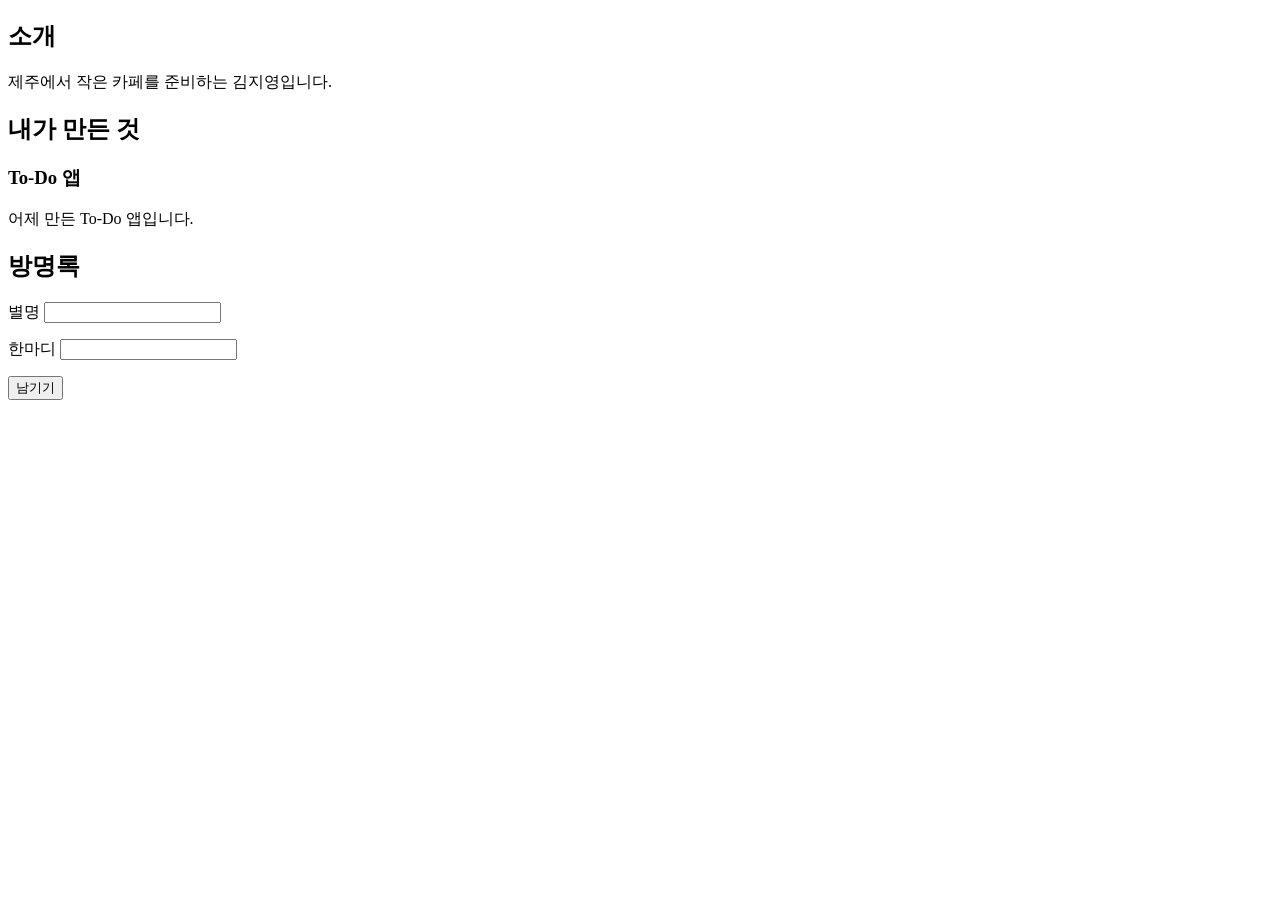
==== index.html @ d36039b3 "index.html에 소개·To-Do 카드·방명록 입력 칸과 빈 목록 HTML 만들기 Co-Authored-By: Claude Haiku 5.5 <noreply@anthropic." ====
<!DOCTYPE html>
<html lang="ko">
<head>
  <meta charset="UTF-8">
  <meta name="viewport" content="width=device-width, initial-scale=1.0">
  <title>나의 페이지</title>
</head>
<body>
  <header>
    <h2>소개</h2>
    <p>제주에서 작은 카페를 준비하는 김지영입니다.</p>
  </header>

  <main>
    <section>
      <h2>내가 만든 것</h2>
      <article>
        <h3>To-Do 앱</h3>
        <p>어제 만든 To-Do 앱입니다.</p>
      </article>
    </section>

    <section>
      <h2>방명록</h2>
      <form>
        <p>
          <label for="nickname">별명</label>
          <input type="text" id="nickname" name="nickname">
        </p>
        <p>
          <label for="message">한마디</label>
          <input type="text" id="message" name="message">
        </p>
        <button type="button">남기기</button>
      </form>
      <ul id="guestbook-list"></ul>
    </section>
  </main>
</body>
</html>
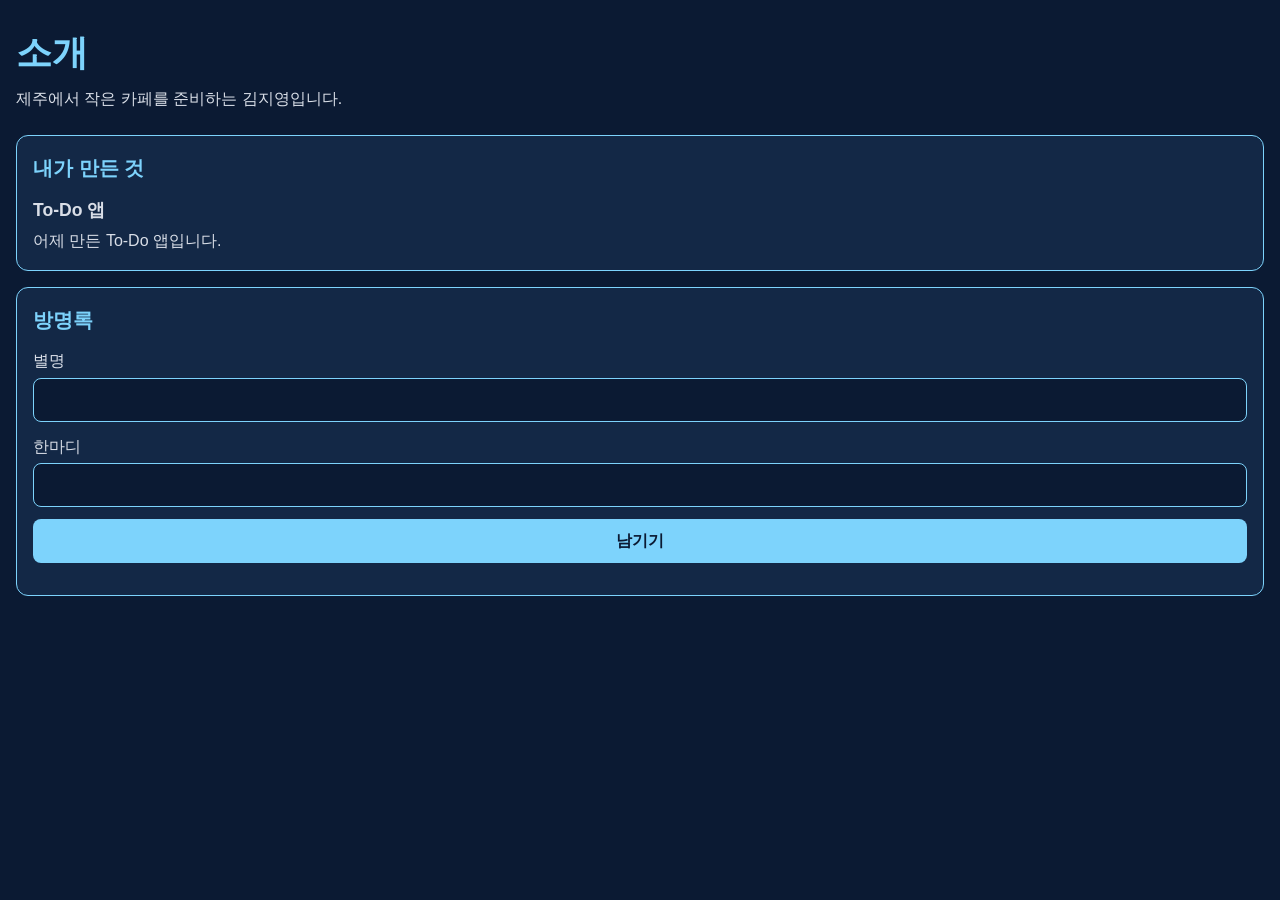
==== commit e7f99d5e: "style.css를 만들어 어두운 컨셉, 카드 두 개, 휴대폰 폭 입력 칸 꾸미기 Co-Authored-By: Claude Haiku 5.5 <noreply@anthropic.co" ====
--- a/index.html
+++ b/index.html
@@ -4,6 +4,7 @@
   <meta charset="UTF-8">
   <meta name="viewport" content="width=device-width, initial-scale=1.0">
   <title>나의 페이지</title>
+  <link rel="stylesheet" href="style.css">
 </head>
 <body>
   <header>
--- a/style.css
+++ b/style.css
@@ -0,0 +1,94 @@
+:root {
+  --bg: #0b1a33;
+  --card: #132846;
+  --text: #d9dee7;
+  --accent: #7dd3fc;
+  --radius: 12px;
+}
+
+* {
+  box-sizing: border-box;
+}
+
+body {
+  margin: 0;
+  padding: 16px;
+  background-color: var(--bg);
+  color: var(--text);
+  font-family: "Malgun Gothic", "Apple SD Gothic Neo", sans-serif;
+  line-height: 1.6;
+  max-width: 100%;
+  overflow-wrap: break-word;
+}
+
+header h2 {
+  margin: 8px 0 4px;
+  font-size: 2.25rem;
+  color: var(--accent);
+}
+
+header p {
+  margin: 0 0 24px;
+}
+
+main section {
+  background-color: var(--card);
+  border: 1px solid var(--accent);
+  border-radius: var(--radius);
+  padding: 16px;
+  margin-bottom: 16px;
+}
+
+main section h2 {
+  margin: 0 0 12px;
+  font-size: 1.25rem;
+  color: var(--accent);
+}
+
+article h3 {
+  margin: 0 0 4px;
+  font-size: 1.1rem;
+}
+
+article p {
+  margin: 0;
+}
+
+form p {
+  margin: 0 0 12px;
+}
+
+label {
+  display: block;
+  margin-bottom: 4px;
+}
+
+input {
+  display: block;
+  width: 100%;
+  min-height: 44px;
+  padding: 8px 12px;
+  font-size: 16px;
+  color: var(--text);
+  background-color: var(--bg);
+  border: 1px solid var(--accent);
+  border-radius: 8px;
+}
+
+button {
+  display: block;
+  width: 100%;
+  min-height: 44px;
+  font-size: 16px;
+  font-weight: bold;
+  color: var(--bg);
+  background-color: var(--accent);
+  border: none;
+  border-radius: 8px;
+  cursor: pointer;
+}
+
+#guestbook-list {
+  padding-left: 0;
+  list-style: none;
+}
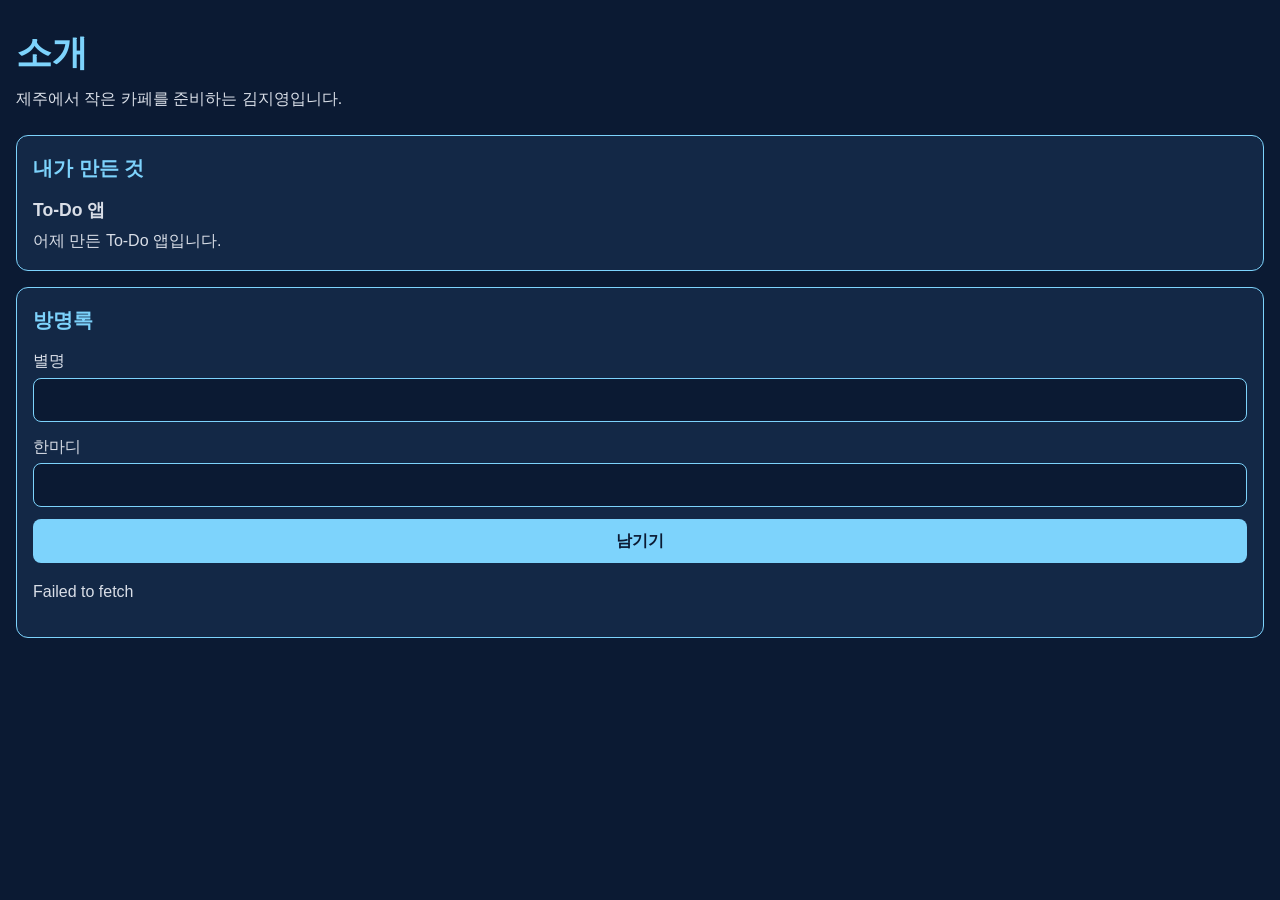
==== commit 19cb64ce: "방명록 남기기와 최신순 목록을 Supabase guestbook 표에 연결하기 Co-Authored-By: Claude Haiku 5.5 <noreply@anthropic.com>" ====
--- a/index.html
+++ b/index.html
@@ -15,10 +15,12 @@
   <main>
     <section>
       <h2>내가 만든 것</h2>
-      <article>
-        <h3>To-Do 앱</h3>
-        <p>어제 만든 To-Do 앱입니다.</p>
-      </article>
+      <a href="https://todo-real1024.vercel.app">
+        <article>
+          <h3>To-Do 앱</h3>
+          <p>어제 만든 To-Do 앱입니다.</p>
+        </article>
+      </a>
     </section>
 
     <section>
@@ -37,5 +39,6 @@
       <ul id="guestbook-list"></ul>
     </section>
   </main>
+  <script src="script.js"></script>
 </body>
 </html>
--- a/style.css
+++ b/style.css
@@ -43,6 +43,12 @@
   margin: 0 0 12px;
   font-size: 1.25rem;
   color: var(--accent);
+}
+
+main a {
+  display: block;
+  color: inherit;
+  text-decoration: none;
 }
 
 article h3 {
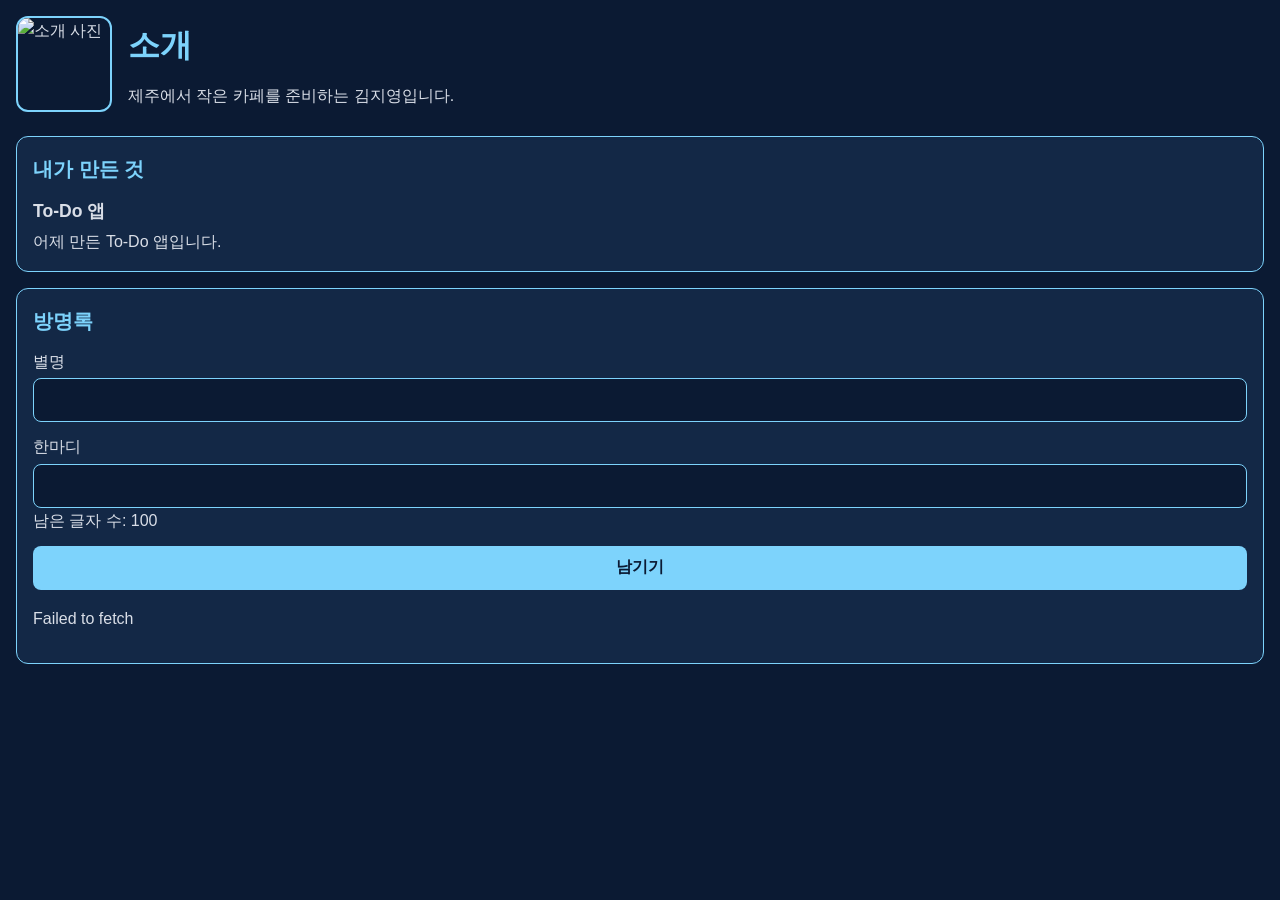
==== commit 99138fa6: "소개 옆에 사진을 넣고 휴대폰 폭에서 나란히 보이게 하기 Co-Authored-By: Claude Haiku 5.5 <noreply@anthropic.com> Claude-Sess" ====
--- a/index.html
+++ b/index.html
@@ -8,6 +8,7 @@
 </head>
 <body>
   <header>
+    <img src="https://vurhwxovinlzsquzydvk.supabase.co/storage/v1/object/public/photos/photo1.jpg" alt="소개 사진">
     <h2>소개</h2>
     <p>제주에서 작은 카페를 준비하는 김지영입니다.</p>
   </header>
--- a/style.css
+++ b/style.css
@@ -21,14 +21,37 @@
   overflow-wrap: break-word;
 }
 
+/* 사진을 왼쪽에 두고, 제목과 소개 글을 오른쪽에 나란히 놓는다 */
+header {
+  display: grid;
+  grid-template-columns: 96px 1fr;
+  column-gap: 16px;
+  align-items: center;
+  margin-bottom: 24px;
+}
+
+header img {
+  grid-column: 1;
+  grid-row: 1 / span 2;
+  width: 96px;
+  height: 96px;
+  object-fit: cover;
+  border: 2px solid var(--accent);
+  border-radius: var(--radius);
+}
+
 header h2 {
-  margin: 8px 0 4px;
-  font-size: 2.25rem;
+  grid-column: 2;
+  grid-row: 1;
+  margin: 0;
+  font-size: 2rem;
   color: var(--accent);
 }
 
 header p {
-  margin: 0 0 24px;
+  grid-column: 2;
+  grid-row: 2;
+  margin: 4px 0 0;
 }
 
 main section {
